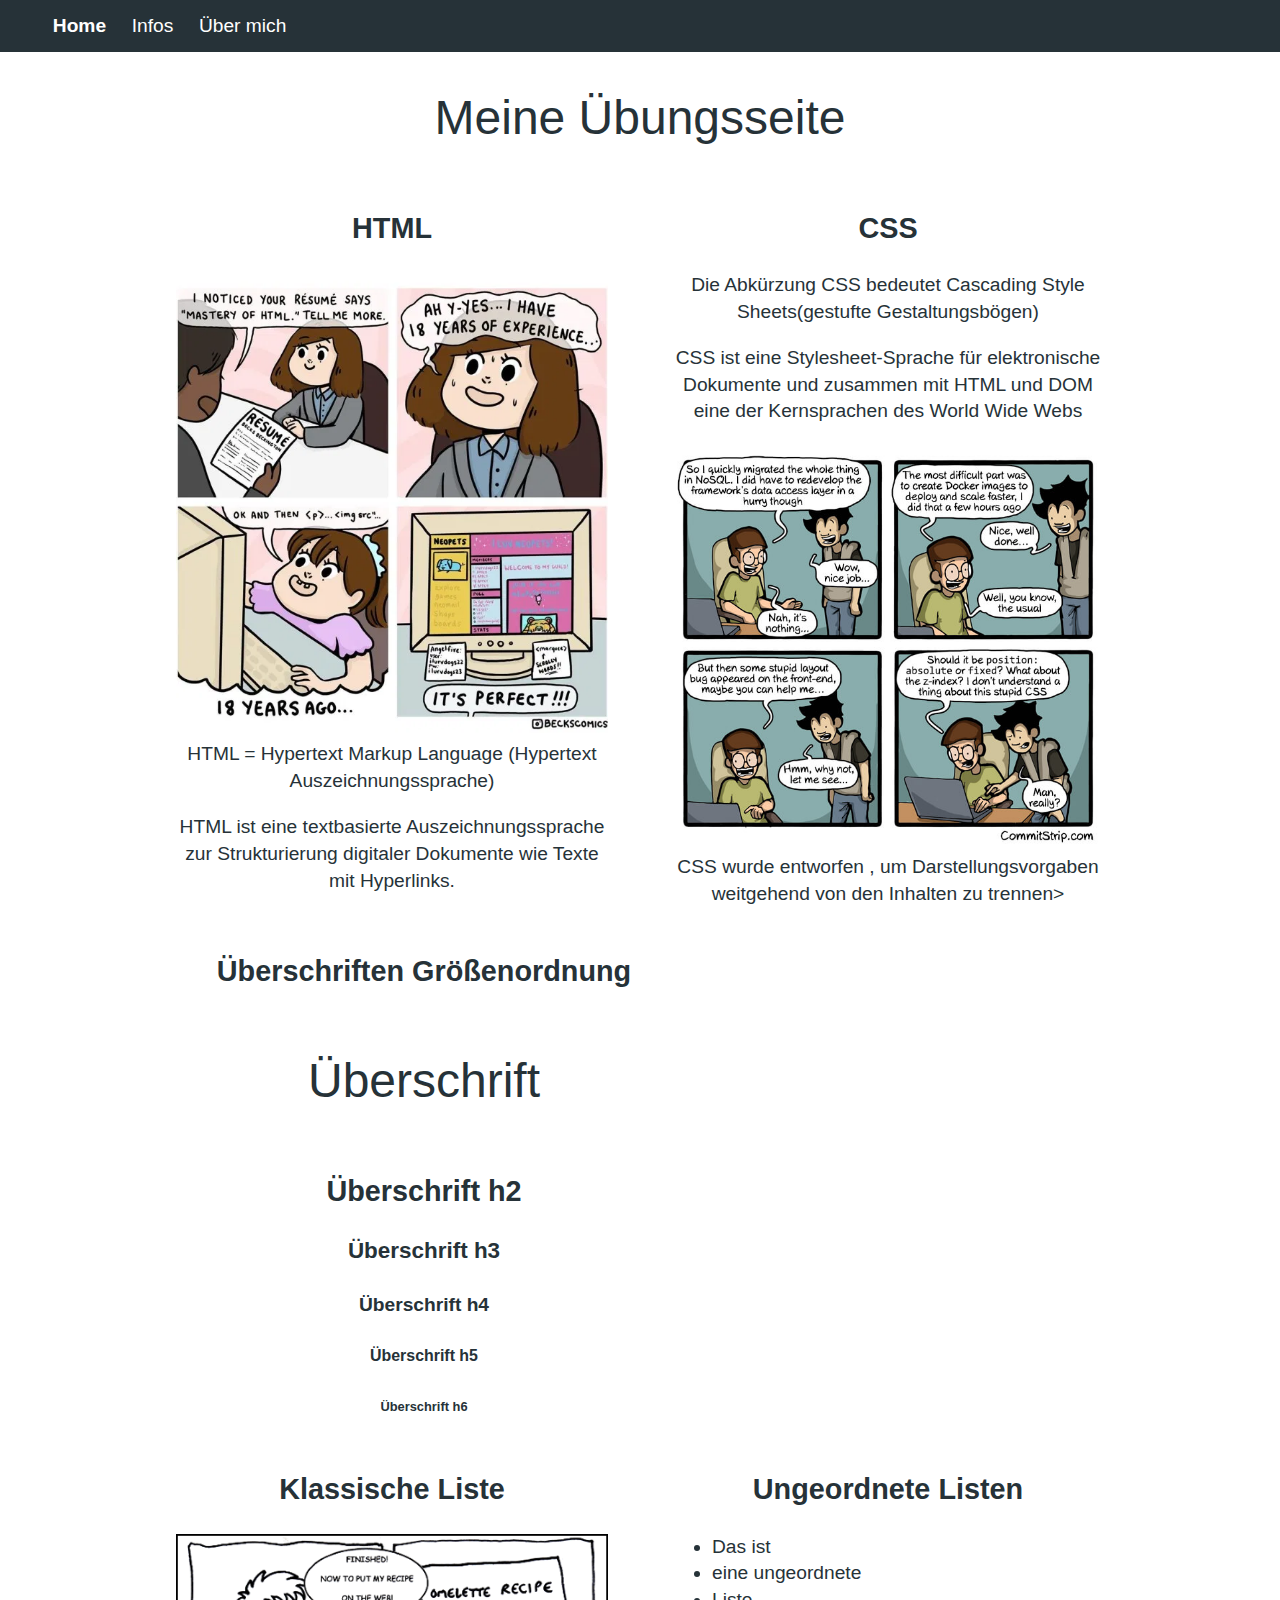
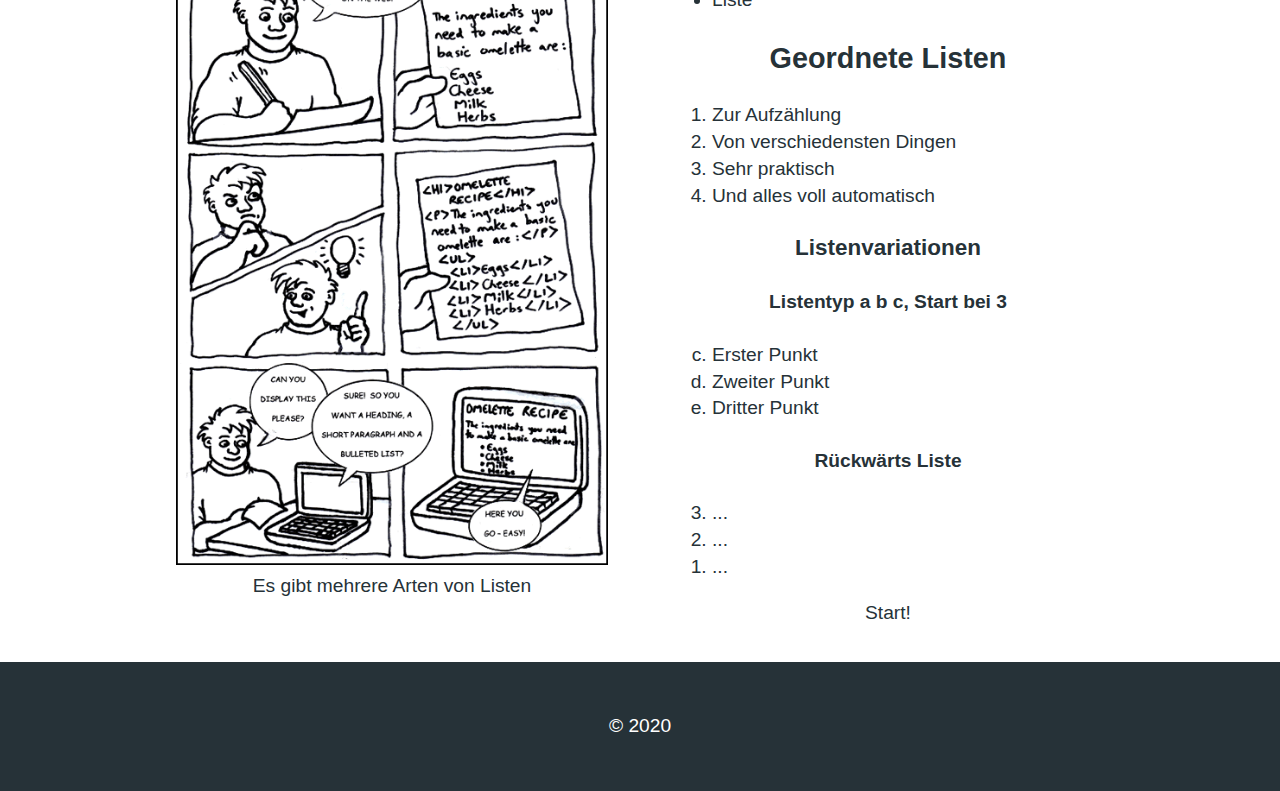
==== index.html @ 45fa5835 "uebungen html css" ====
<!DOCTYPE html>
<html lang="de"><!--Ist der Anfang und das Ende des HTML Dokuments und beschreibt mit lang die Seitensprache-->
<head>
    <!--Diese Sachen müssen immer im head stehen, diese Inhalte sind nicht direkt auf der Seite zu sehen-->
    <meta charset="UTF-8"><!--charset = Zeichensatz und Attributwert ist UTF-8 das ist Standartzeichensatz und erlaubt es, alle üblichen (und unüblichen) Zeichen zu benutzen-->
    <meta name="viewport" content="width=device-width, initial-scale=1.0"><!--Unterbindet die automatische skalierung auf kleinen Bildschirmen-->
    <meta name="description" content="Dieser text kann von Suchmaschinen in der Trefferliste angezeigt werden. Die description ist wichtig für die SEO."><!--Wichtig für die Suchmaschinenoptimierung-->
    <meta name="robots" content="noindex,nofollow"><!--Besser geht es mit der Datei robot.txt-->
    <link rel="stylesheet" href="training.css"><!--Gibt den Pfad zur CSS Datein an-->
    <title>Training von Jennifer Prosic</title><!--Titel der Website die oben im Tab steht-->
</head>
<body><!--Im body steht das was direkt im Browserfenster zu sehen ist darin befindet sich der eigentliche Inhalt-->

    <header><!--kennzeichnet den Kopf einer Seite oder eines Bereichs-->
        <nav><!--ist für die Hauptnavigation vorgesehen-->
            <ul><!--steht für unorderd list also ungeordnete Liste-->
                <li><a href="index.html" class="aktuell">Home</a></li><!--die links im nav bei denen man auf der Website naigieren kann, li steht für list item (Listenpunkte) die class ist dazu da um diesen link anders zu formatieren-->
                <li><a href="infos.html">Infos</a></li><!--das a Element steht für anchor also Anker darin steht der Linktext den man anklicken kann, href bestimmt wohin man gelangt wenn man drauf drückt es bedeutet Hypertext Reference-->
                <li><a href="uebermich.html">Über mich</a></li>
            </ul>
        </nav>
        <h1>Meine Übungsseite</h1><!--Überschrift die Zahl neben h zeigt die größe an wobei 1 das größte ist und 6 die kleinste-->
    </header>
    <main><!--leitet den Hauptinhalt ein der immer unterschiedlich gefüllt sein kann-->
        <article><!--Inhalte die eigenständig existieren können-->
            <h2>HTML</h2>
            <p><img src="img/mastery.webp" alt="HTML Code">HTML = Hypertext Markup Language (Hypertext Auszeichnungssprache) </p><!--ein paragraph mit einem bild img steht für image, src zeigt den Pfad indem das Bild zu finden ist und alt gibt dem Bild eine kurze Beschreibung-->
            <p> HTML ist eine textbasierte Auszeichnungssprache zur Strukturierung digitaler Dokumente wie Texte mit Hyperlinks.</p>
        </article>
        <article>
            <h2>CSS</h2>
            <p>Die Abkürzung CSS bedeutet Cascading Style Sheets(gestufte Gestaltungsbögen)</p>
            <p>CSS ist eine Stylesheet-Sprache für elektronische Dokumente und zusammen mit HTML und DOM eine der Kernsprachen des World Wide Webs</p>
            <p><img src="img/css-comic.jpg" alt="CSS-Code">CSS wurde entworfen , um Darstellungsvorgaben weitgehend von den Inhalten zu trennen></p>
        </article>
    </main>
    <section id="ueberschriften">
    <article>
        <h2>Überschriften Größenordnung</h2>
        <h1>Überschrift</h1>
        <h2>Überschrift h2</h2>
        <h3>Überschrift h3</h3>
        <h4>Überschrift h4</h4>
        <h5>Überschrift h5</h5>
        <h6>Überschrift h6</h6>
    </article>
    </section>
    <section id="lists">
        <article>
            <h2>Klassische Liste</h2>
            <p><img src="img/Htmlcomicstrip.png" alt="Ungeordnete Liste">Es gibt mehrere Arten von Listen</p>
        </article>
        <article>
        <h2>Ungeordnete Listen</h2>
        <ul>
            <li>Das ist</li>
            <li>eine ungeordnete</li>
            <li>Liste</li>
        </ul>
        <h2>Geordnete Listen</h2>
        <ol>
            <li>Zur Aufzählung</li>
            <li>Von verschiedensten Dingen</li>
            <li>Sehr praktisch</li>
            <li>Und alles voll automatisch</li>
        </ol>
        <h3>Listenvariationen</h3>
        <h4>Listentyp a b c, Start bei 3</h4>
        <ol start="3" type="a">
            <li>Erster Punkt</li>
            <li>Zweiter Punkt</li>
            <li>Dritter Punkt</li>
        </ol>
        <h4>Rückwärts Liste</h4>
        <ol reversed>
            <li>...</li>
            <li>...</li>
            <li>...</li>
        </ol>
        <p>Start!</p>
    </article>
    </section>
    <footer><!--bezeichnet den Fußbereich einer Website kann aber auch ein footer für das Ende eines articles sein-->
        <p>&copy; 2020</p>
    </footer>
    
</body>
</html>
---- training.css ----
/*Ein CSS Befehl besteht immer aus einem Selektor einer Deklaration und einem zugewiesenen Wert*/
body{ 
    font-size: 120%;/*legt die Schriftgröße fest*/
    font-family: "Helvetica New", Arial, sans-serif;/*bestimmt die Schriftart diese muss am PC installiert sein oder kann auch mit @import importiert werden*/
    line-height: 1.4;/*legt die Zeilenhöhe fest*/
    background-color: #ffffff;/*Farbe des Hindergrundes*/
    color: #263238;/*Textfarbe*/
    margin: 0;/*legt den Außenabstand von Elementen fest */
}
h1{
    font-size: 3rem;/*3rem bedeutet das die Schrift 3 mal so groß ist wie im Browser festgelegt*/
    font-weight: normal;/*damit die Schrift nicht fett sondern normal angezeigt wird*/
    text-align: center;/*zentriert die Überschrift*/
    padding: 2rem;/*sorgt für den Innenabstand*/
    margin: 0;/*mit 0 entfernt man den sonst vorhandenen Außenabstand*/
}
nav{
    background-color: #263238;
}
nav ul{ /*hier wird nur die ul der naigation verändert*/
    margin: 0;
    display: flex;/*bewirkt das die Listenpunkte nebeneinander statt untereinander angezeigt werden*/
    list-style: none;/*löscht die normalerweise vorhandenen Listenpunkte*/
}
nav a{/*das a Element innerhalb des nav*/
    color: white;
    text-decoration: none;/*die standard Linksunterstreichung wird entfernt*/
    display: block;/*sorgt dafür das die Links so breit werden wie sie können*/
    padding: 0.8rem;
}
nav a.aktuell{/*wählt das a Element mit der class aktuell das sich im nav befindet*/
    font-weight: bold;
}
main{
    max-width: 62rem;
    margin: auto;/*sorgt für die zentrierung*/
    display: flex;/*ordnet die im main befindlichen article elemente nebeneinander an*/
}
article{
    width: 50%;/*die artikel bekommen eine breite von 50%*/
    margin: 0 2rem;
}
footer{
    background-color: #263238;
    color: #ffffff;
    padding: 2rem;
    margin-top: 1rem;
}
img{
    max-width: 100%;/*das bild soll 100% des elternelements einnehmen*/
    height: auto;/*die höhe passt sich automatisch an damit die proportionen erhalten bleiben*/
}
p{
    text-align: center;
}
h2{
    text-align: center;
    
}
h3{
    text-align: center;
}
h4{
    text-align: center;
}
h5{
    text-align: center;
}
h6{
    text-align: center;
}
section#lists{
    max-width: 62rem;
    margin: auto;
    display: flex;
}
section#ueberschriften{
    max-width: 62rem;
    margin: auto;
    display: flex;
}
@media screen and (max-width:530px){/*wenn es sich um einen bildschirm handelt der max 530px in der breite darstellen kann*/
    main{
        display: block;/*die elemente im main bereich sollen nicht mehr nebeneinander sonder untereinander dargestellt werden*/
    }
    article{
        width: auto;/*die breite der elemente passt sich automatisch an*/
    }
}
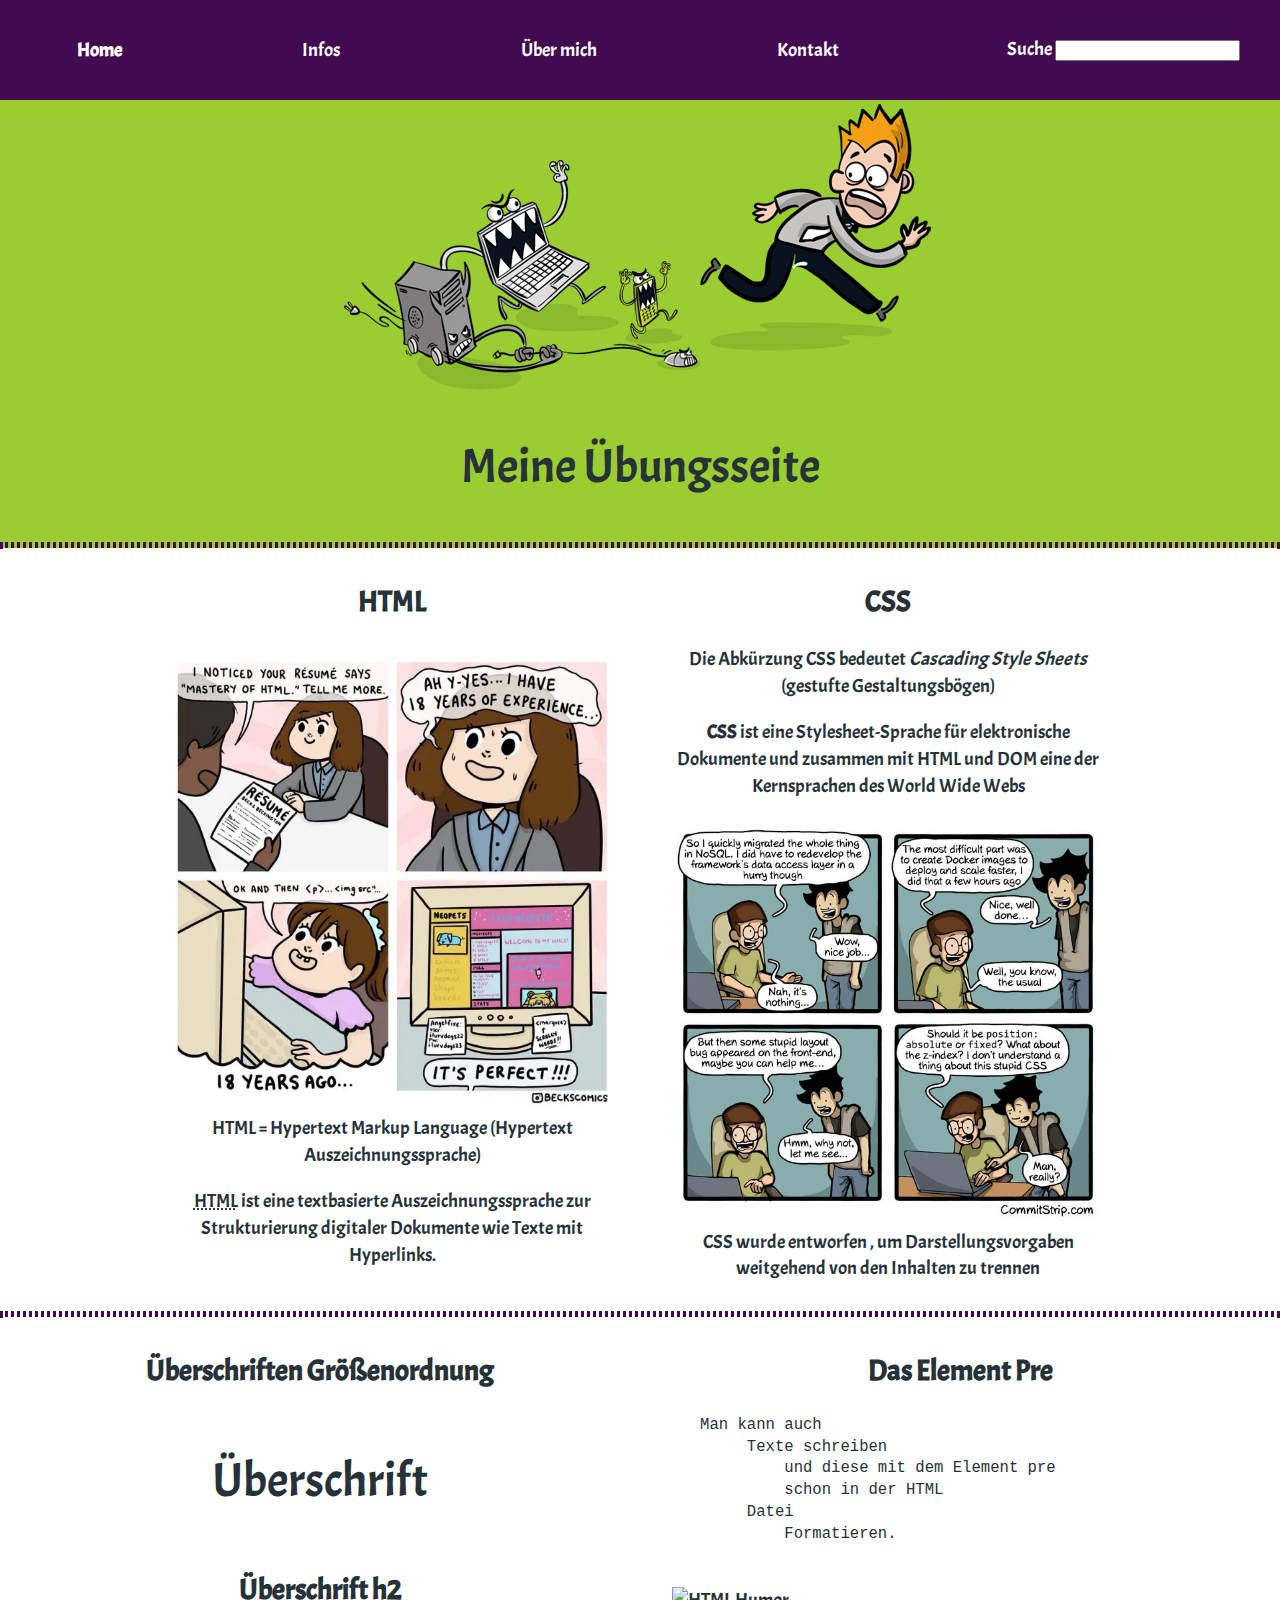
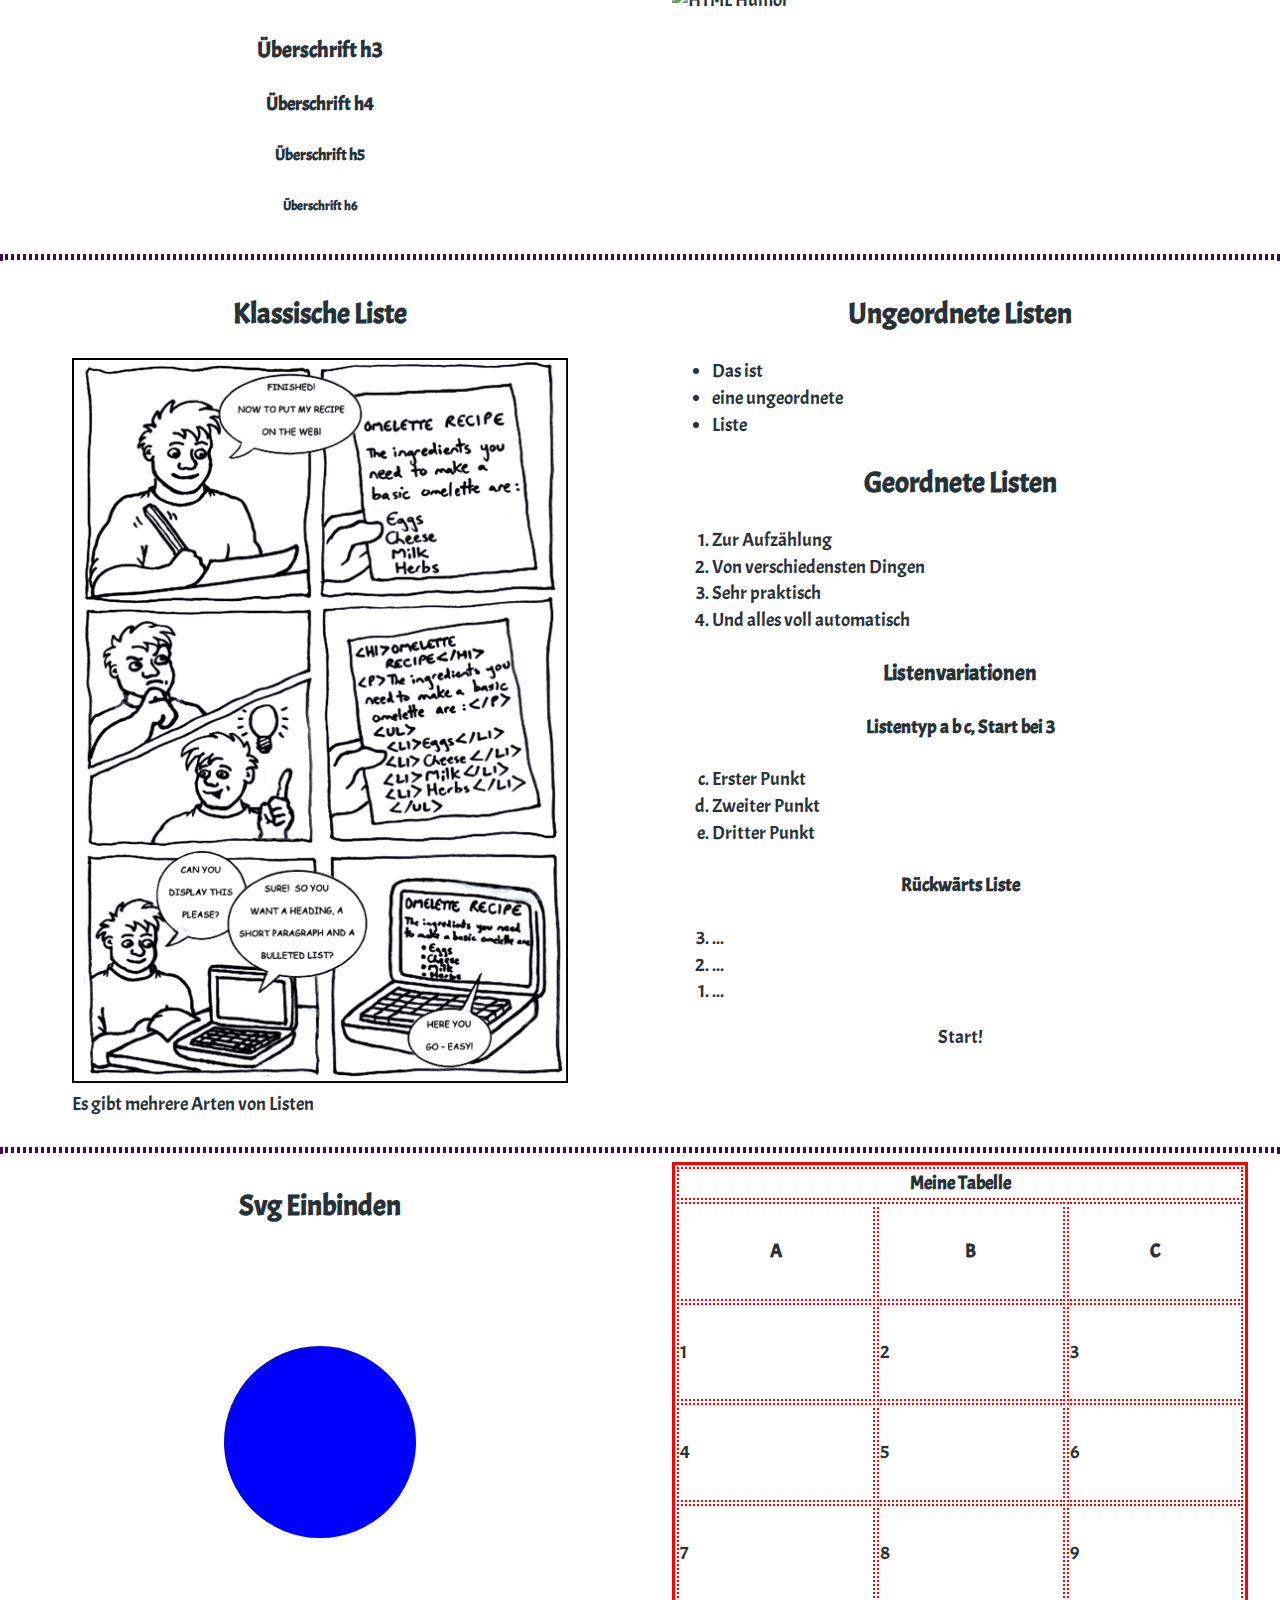
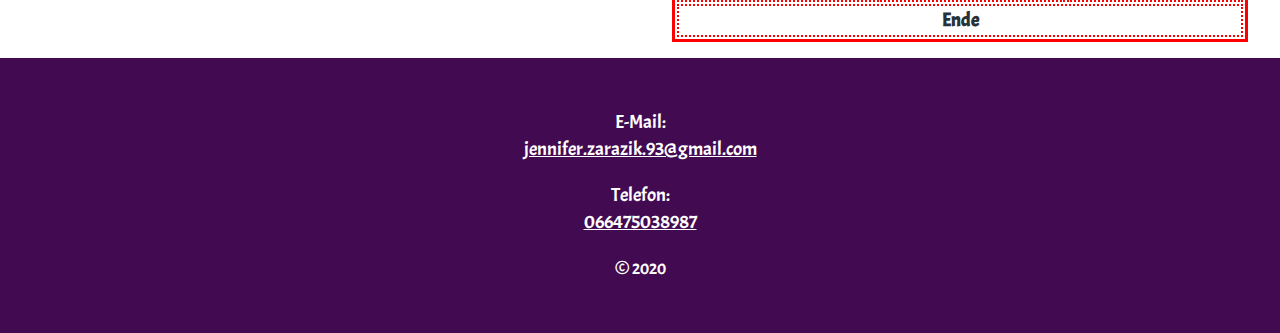
==== commit 01ca895b: "Verfeinerung HTML" ====
--- a/index.html
+++ b/index.html
@@ -8,6 +8,7 @@
     <meta name="robots" content="noindex,nofollow"><!--Besser geht es mit der Datei robot.txt-->
     <link rel="stylesheet" href="training.css"><!--Gibt den Pfad zur CSS Datein an-->
     <title>Training von Jennifer Prosic</title><!--Titel der Website die oben im Tab steht-->
+    <link rel="icon" href="data:image/svg+xml,<svg xmlns=%22http://www.w3.org/2000/svg%22 viewBox=%220 0 100 100%22><text y=%22.9em%22 font-size=%2290%22>💩</text></svg>">
 </head>
 <body><!--Im body steht das was direkt im Browserfenster zu sehen ist darin befindet sich der eigentliche Inhalt-->
 
@@ -17,24 +18,30 @@
                 <li><a href="index.html" class="aktuell">Home</a></li><!--die links im nav bei denen man auf der Website naigieren kann, li steht für list item (Listenpunkte) die class ist dazu da um diesen link anders zu formatieren-->
                 <li><a href="infos.html">Infos</a></li><!--das a Element steht für anchor also Anker darin steht der Linktext den man anklicken kann, href bestimmt wohin man gelangt wenn man drauf drückt es bedeutet Hypertext Reference-->
                 <li><a href="uebermich.html">Über mich</a></li>
+                <li><a href="kontakt.html">Kontakt</a></li>
+                <li><label for="search">Suche</label>
+                    <input type="search" id="suche" name="suche"></li>
             </ul>
         </nav>
+        <div><img class="header" src="img/it-comic-run.png" alt="Headerbild"></div>
         <h1>Meine Übungsseite</h1><!--Überschrift die Zahl neben h zeigt die größe an wobei 1 das größte ist und 6 die kleinste-->
+        <hr>
     </header>
     <main><!--leitet den Hauptinhalt ein der immer unterschiedlich gefüllt sein kann-->
         <article><!--Inhalte die eigenständig existieren können-->
             <h2>HTML</h2>
-            <p><img src="img/mastery.webp" alt="HTML Code">HTML = Hypertext Markup Language (Hypertext Auszeichnungssprache) </p><!--ein paragraph mit einem bild img steht für image, src zeigt den Pfad indem das Bild zu finden ist und alt gibt dem Bild eine kurze Beschreibung-->
-            <p> HTML ist eine textbasierte Auszeichnungssprache zur Strukturierung digitaler Dokumente wie Texte mit Hyperlinks.</p>
+            <p><img src="img/mastery.webp" alt="HTML Code" title="Master of HTML">HTML = Hypertext Markup Language (Hypertext Auszeichnungssprache) </p><!--ein paragraph mit einem bild img steht für image, src zeigt den Pfad indem das Bild zu finden ist und alt gibt dem Bild eine kurze Beschreibung-->
+            <p><abbr title="Hypertext Markup Language">HTML</abbr> ist eine textbasierte Auszeichnungssprache zur Strukturierung digitaler Dokumente wie Texte mit Hyperlinks.</p>
         </article>
         <article>
             <h2>CSS</h2>
-            <p>Die Abkürzung CSS bedeutet Cascading Style Sheets(gestufte Gestaltungsbögen)</p>
-            <p>CSS ist eine Stylesheet-Sprache für elektronische Dokumente und zusammen mit HTML und DOM eine der Kernsprachen des World Wide Webs</p>
-            <p><img src="img/css-comic.jpg" alt="CSS-Code">CSS wurde entworfen , um Darstellungsvorgaben weitgehend von den Inhalten zu trennen></p>
+            <p>Die Abkürzung CSS bedeutet <em>Cascading Style Sheets</em> (gestufte Gestaltungsbögen)</p>
+            <p><strong> CSS </strong>ist eine Stylesheet-Sprache für elektronische Dokumente und zusammen mit HTML und DOM eine der Kernsprachen des World Wide Webs</p>
+            <p><img src="img/css-comic.jpg" alt="CSS-Code">CSS wurde entworfen , um Darstellungsvorgaben weitgehend von den Inhalten zu trennen</p>
         </article>
     </main>
-    <section id="ueberschriften">
+    <hr>
+    <section>
     <article>
         <h2>Überschriften Größenordnung</h2>
         <h1>Überschrift</h1>
@@ -44,11 +51,25 @@
         <h5>Überschrift h5</h5>
         <h6>Überschrift h6</h6>
     </article>
+    <article>
+        <h2>Das Element Pre</h2>
+        <p>
+            <pre>   Man kann auch 
+        Texte schreiben
+            und diese mit dem Element pre 
+            schon in der HTML 
+        Datei
+            Formatieren.
+            </pre>
+        </p>
+        <img id="humor" src="https://lh3.googleusercontent.com/proxy/hjAZSiKzLERheSwDszqvmNXxg4OcZ6X2-Wz20EsyhbWSLb7-lN3X-waKhcwUqclAKFImKjhWADohK4GFbtxVYgzQUg" alt="HTML Humor">
+    </article>
     </section>
-    <section id="lists">
+    <hr>
+    <section>
         <article>
             <h2>Klassische Liste</h2>
-            <p><img src="img/Htmlcomicstrip.png" alt="Ungeordnete Liste">Es gibt mehrere Arten von Listen</p>
+            <figure><img src="img/Htmlcomicstrip.png" alt=""><figcaption>Es gibt mehrere Arten von Listen</figcaption></figure>
         </article>
         <article>
         <h2>Ungeordnete Listen</h2>
@@ -80,8 +101,56 @@
         <p>Start!</p>
     </article>
     </section>
+    <hr>
+    <section>
+        <article>
+        <h2>Svg Einbinden</h3>
+        <svg xmlns="http://www.w3.org/2000/svg" viewBox="0 0 120 80">
+            <circle r="20" cx="60" cy="40" fill="blue"/></svg>
+        </article>
+        <article>
+            <table>
+                <thead>
+                <tr>
+                <th colspan="3">Meine Tabelle</th>
+                </tr>
+                </thead> 
+                <tbody>
+                <tr>
+                    <th>A</th>
+                    <th>B</th>
+                    <th>C</th>
+                </tr>
+                <tr>
+                    <td>1</td>
+                    <td>2</td>
+                    <td>3</td>
+                </tr>
+                <tr>
+                    <td>4</td>
+                    <td>5</td>
+                    <td>6</td>
+                </tr>
+                <tr>
+                    <td>7</td>
+                    <td>8</td>
+                    <td>9</td>
+                </tr>
+                </tbody>
+                <tfoot>
+                    <tr>
+                    <th colspan="3">Ende</th>
+                    </tr>
+                </tfoot>
+            </table>
+        </article>
+    </section>
     <footer><!--bezeichnet den Fußbereich einer Website kann aber auch ein footer für das Ende eines articles sein-->
-        <p>&copy; 2020</p>
+        <div>
+        <p>E-Mail:<br> <a href="jennifer.zarazik.93@gmail.com">jennifer.zarazik.93@gmail.com</a></p>
+        <p>Telefon:<br> <a href="tel:+4366475038987">066475038987</a> </p>
+        </div>
+        <p>&copy; <small>2020</small></p>
     </footer>
     
 </body>
--- a/training.css
+++ b/training.css
@@ -1,7 +1,8 @@
+@import url('https://fonts.googleapis.com/css2?family=Acme&display=swap');
 /*Ein CSS Befehl besteht immer aus einem Selektor einer Deklaration und einem zugewiesenen Wert*/
 body{ 
     font-size: 120%;/*legt die Schriftgröße fest*/
-    font-family: "Helvetica New", Arial, sans-serif;/*bestimmt die Schriftart diese muss am PC installiert sein oder kann auch mit @import importiert werden*/
+    font-family: 'Acme', sans-serif;/*bestimmt die Schriftart diese muss am PC installiert sein oder kann auch mit @import importiert werden*/
     line-height: 1.4;/*legt die Zeilenhöhe fest*/
     background-color: #ffffff;/*Farbe des Hindergrundes*/
     color: #263238;/*Textfarbe*/
@@ -15,12 +16,15 @@
     margin: 0;/*mit 0 entfernt man den sonst vorhandenen Außenabstand*/
 }
 nav{
-    background-color: #263238;
+    background-color: #420a50;
+    padding: 1.5rem;
 }
 nav ul{ /*hier wird nur die ul der naigation verändert*/
     margin: 0;
     display: flex;/*bewirkt das die Listenpunkte nebeneinander statt untereinander angezeigt werden*/
     list-style: none;/*löscht die normalerweise vorhandenen Listenpunkte*/
+    justify-content: center;
+    justify-content: space-between;
 }
 nav a{/*das a Element innerhalb des nav*/
     color: white;
@@ -31,24 +35,47 @@
 nav a.aktuell{/*wählt das a Element mit der class aktuell das sich im nav befindet*/
     font-weight: bold;
 }
+nav a:hover{
+    color: yellowgreen;
+}
+header{
+    background-color: yellowgreen;
+}
 main{
     max-width: 62rem;
     margin: auto;/*sorgt für die zentrierung*/
     display: flex;/*ordnet die im main befindlichen article elemente nebeneinander an*/
 }
+section.colorsection{
+    background-color: rgba(172, 218, 105, 0.151);
+    width: 100%;
+}
 article{
     width: 50%;/*die artikel bekommen eine breite von 50%*/
     margin: 0 2rem;
 }
+article#uebermich{
+    margin: auto;
+}
 footer{
-    background-color: #263238;
+    background-color: #420a50;
     color: #ffffff;
     padding: 2rem;
     margin-top: 1rem;
 }
+footer a{
+    color: white;
+}
+footer a:hover{
+    color: yellowgreen;
+}
 img{
     max-width: 100%;/*das bild soll 100% des elternelements einnehmen*/
     height: auto;/*die höhe passt sich automatisch an damit die proportionen erhalten bleiben*/
+}
+
+div{
+    text-align: center;
 }
 p{
     text-align: center;
@@ -69,15 +96,44 @@
 h6{
     text-align: center;
 }
-section#lists{
-    max-width: 62rem;
+section{
+    
     margin: auto;
     display: flex;
 }
-section#ueberschriften{
-    max-width: 62rem;
+
+aside{
+    max-width: 15rem;
     margin: auto;
-    display: flex;
+}
+dt{
+    font-weight: bold;
+}
+nav #suche{
+    margin-top: 1rem;
+    margin-right: 1rem;
+}
+nav label{
+    color: white;
+}
+fieldset{
+    text-align: center;
+    width: 100%;
+}
+main#formular{
+    justify-content: center;
+}
+table{
+    border: solid red;
+    width: 100%;
+    height: 100%;
+}
+td, th{
+    border: 2px dotted red;
+}
+hr{
+    border: 3px #420a50;
+    border-style: dotted;
 }
 @media screen and (max-width:530px){/*wenn es sich um einen bildschirm handelt der max 530px in der breite darstellen kann*/
     main{
@@ -86,4 +142,10 @@
     article{
         width: auto;/*die breite der elemente passt sich automatisch an*/
     }
+    cite{
+        margin-left: 15rem;
+    }
+    section{
+        display: block;
+    }
 }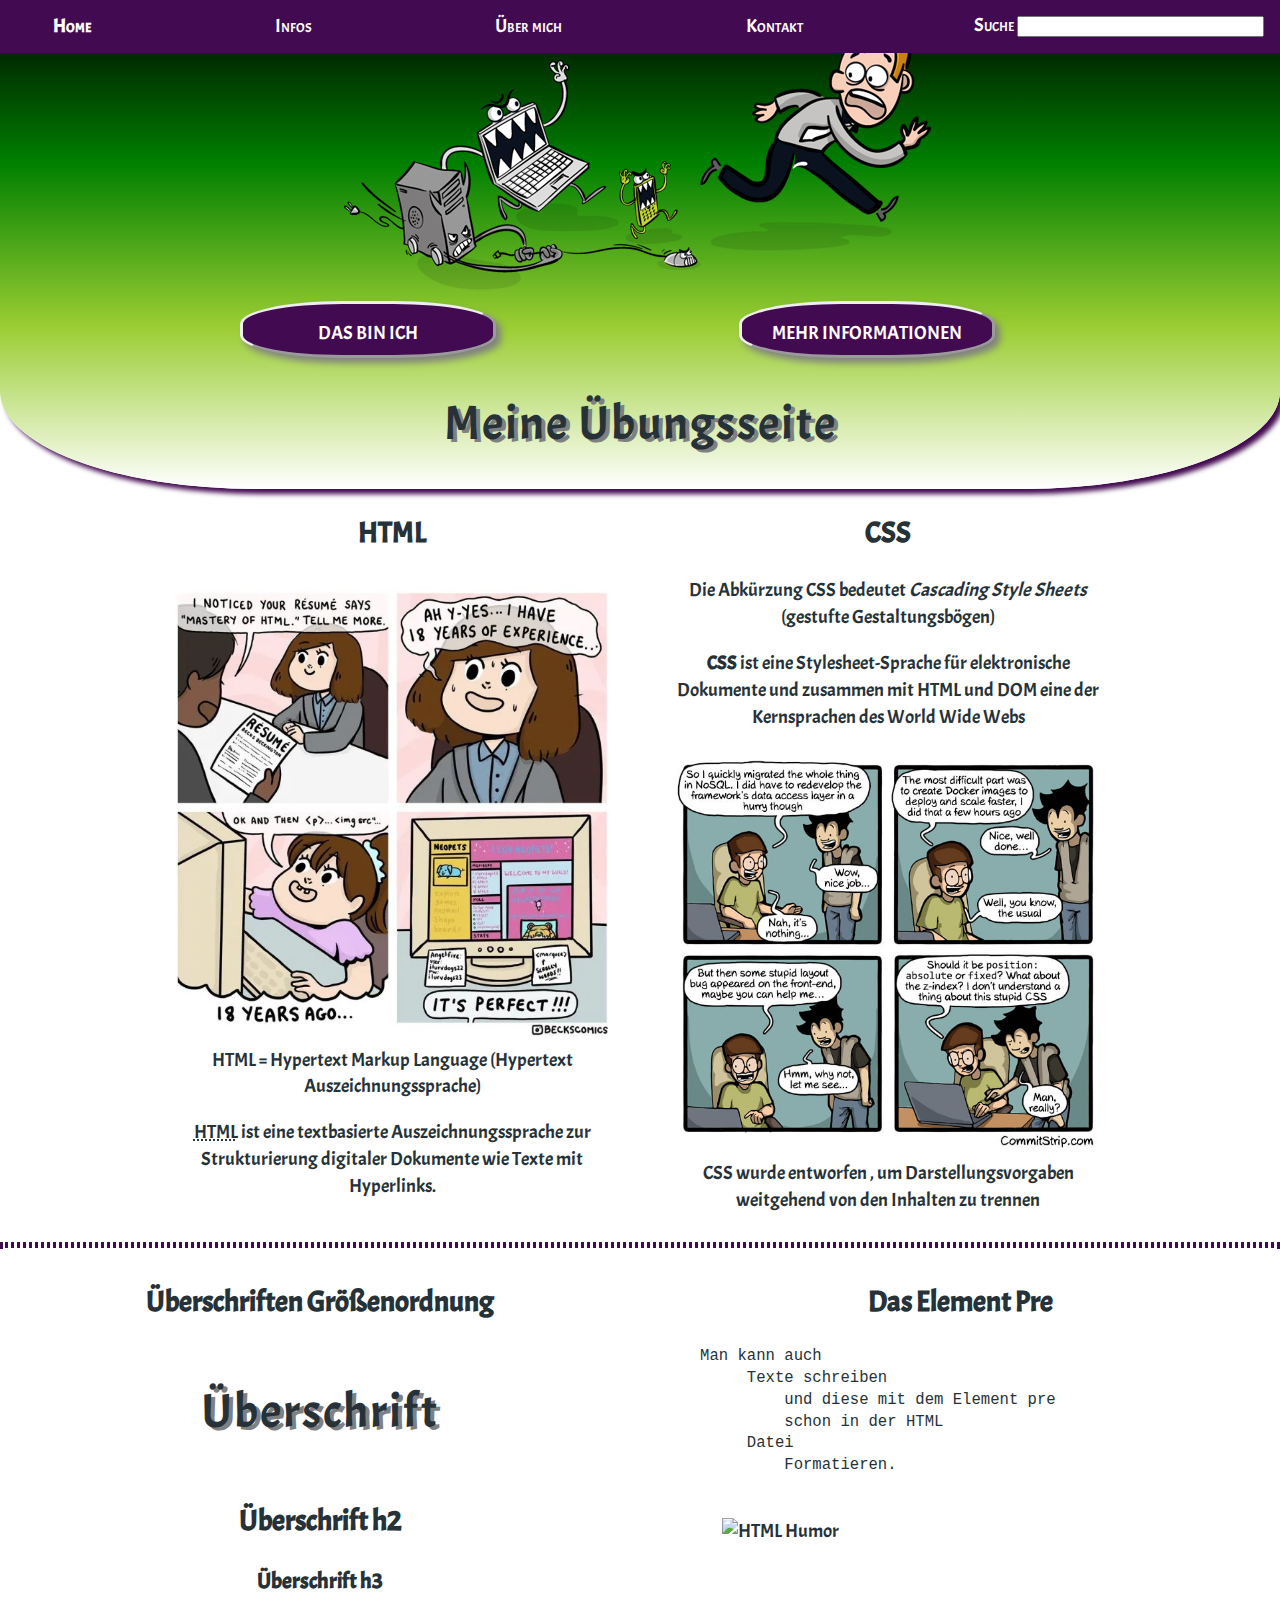
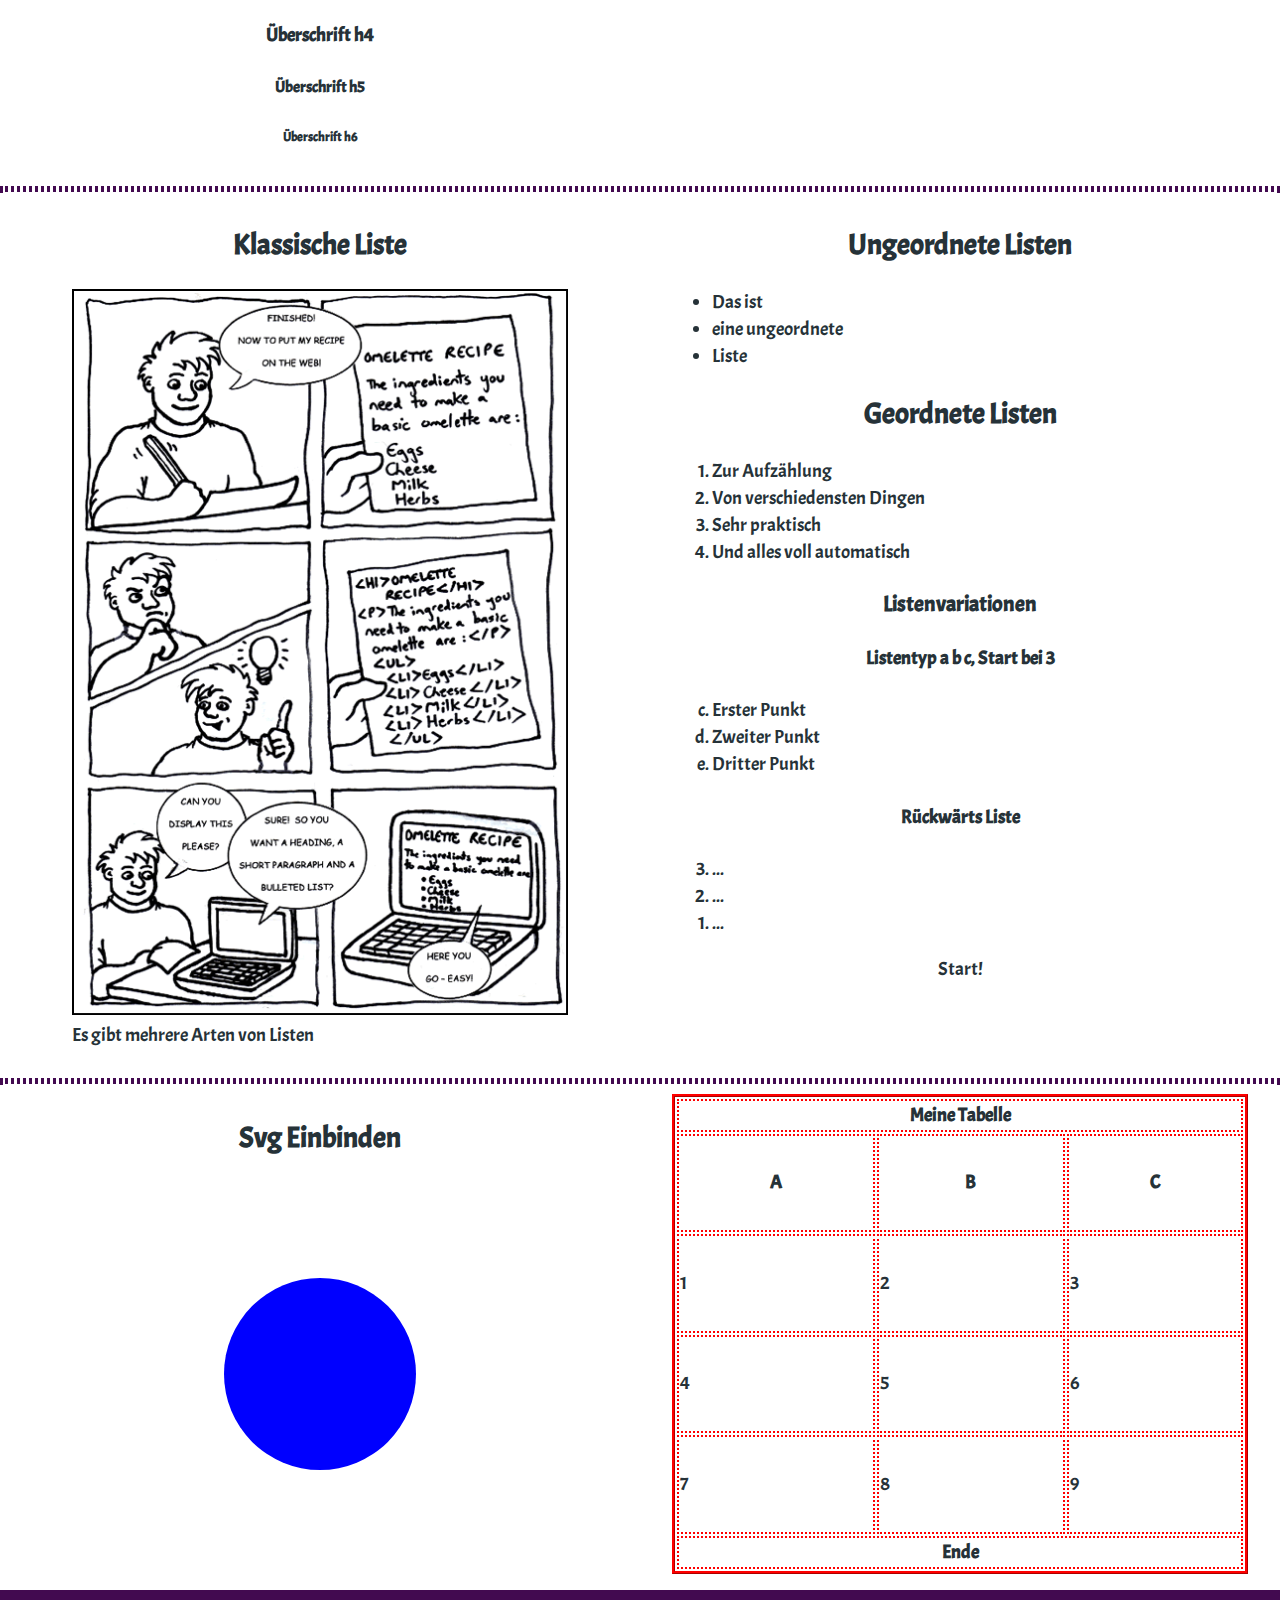
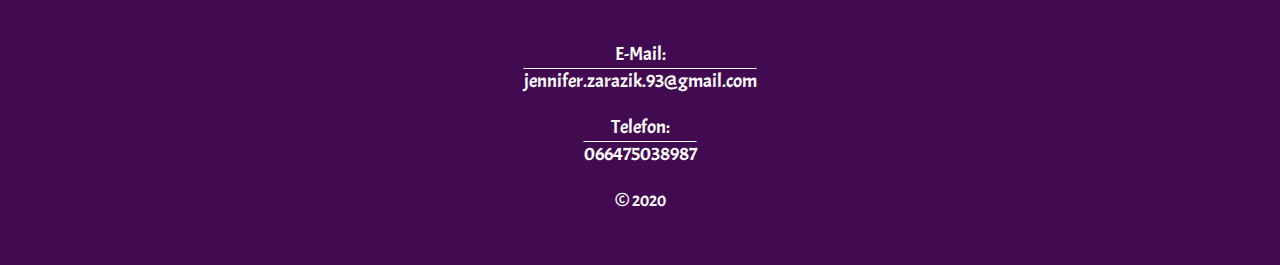
==== commit f206b915: "trainingswebsite fast fertig" ====
--- a/index.html
+++ b/index.html
@@ -13,8 +13,9 @@
 <body><!--Im body steht das was direkt im Browserfenster zu sehen ist darin befindet sich der eigentliche Inhalt-->
 
     <header><!--kennzeichnet den Kopf einer Seite oder eines Bereichs-->
-        <nav><!--ist für die Hauptnavigation vorgesehen-->
-            <ul><!--steht für unorderd list also ungeordnete Liste-->
+        <nav>
+            <button class="navbutton" aria-expanded="false" aria-controls="navi-liste"><img src="/img/iconfinder_menu-alt_134216.png" alt=""> Menü</button><!--ist für die Hauptnavigation vorgesehen-->
+            <ul id="navi-liste"><!--steht für unorderd list also ungeordnete Liste-->
                 <li><a href="index.html" class="aktuell">Home</a></li><!--die links im nav bei denen man auf der Website naigieren kann, li steht für list item (Listenpunkte) die class ist dazu da um diesen link anders zu formatieren-->
                 <li><a href="infos.html">Infos</a></li><!--das a Element steht für anchor also Anker darin steht der Linktext den man anklicken kann, href bestimmt wohin man gelangt wenn man drauf drückt es bedeutet Hypertext Reference-->
                 <li><a href="uebermich.html">Über mich</a></li>
@@ -24,8 +25,10 @@
             </ul>
         </nav>
         <div><img class="header" src="img/it-comic-run.png" alt="Headerbild"></div>
+        <a class="button" href="uebermich.html">Das bin ich</a>
+        <a class="button" href="infos.html">Mehr Informationen</a>
         <h1>Meine Übungsseite</h1><!--Überschrift die Zahl neben h zeigt die größe an wobei 1 das größte ist und 6 die kleinste-->
-        <hr>
+
     </header>
     <main><!--leitet den Hauptinhalt ein der immer unterschiedlich gefüllt sein kann-->
         <article><!--Inhalte die eigenständig existieren können-->
@@ -62,7 +65,7 @@
             Formatieren.
             </pre>
         </p>
-        <img id="humor" src="https://lh3.googleusercontent.com/proxy/hjAZSiKzLERheSwDszqvmNXxg4OcZ6X2-Wz20EsyhbWSLb7-lN3X-waKhcwUqclAKFImKjhWADohK4GFbtxVYgzQUg" alt="HTML Humor">
+        <img id="humor" src="https://debeste.de/upload/70050765f6979b4f3a21282b026f3df44315.jpg" alt="HTML Humor">
     </article>
     </section>
     <hr>
@@ -152,6 +155,16 @@
         </div>
         <p>&copy; <small>2020</small></p>
     </footer>
-    
+   
 </body>
+<script>
+    const hamburger = document.querySelector('button[aria-expanded]');
+    function klappNav({
+        target
+    }){
+        const expanded = target.getAttribute('aria-expanded') === 'true' || false;
+        hamburger.setAttribute('aria-expanded', !expanded);
+    }
+    hamburger.addEventListener('click', klappNav);
+</script> 
 </html>--- a/training.css
+++ b/training.css
@@ -14,10 +14,13 @@
     text-align: center;/*zentriert die Überschrift*/
     padding: 2rem;/*sorgt für den Innenabstand*/
     margin: 0;/*mit 0 entfernt man den sonst vorhandenen Außenabstand*/
+    letter-spacing: 2px;
+    text-shadow: grey 4px 3px 0;
 }
 nav{
     background-color: #420a50;
-    padding: 1.5rem;
+    position: fixed;
+    width: 100%;
 }
 nav ul{ /*hier wird nur die ul der naigation verändert*/
     margin: 0;
@@ -25,6 +28,7 @@
     list-style: none;/*löscht die normalerweise vorhandenen Listenpunkte*/
     justify-content: center;
     justify-content: space-between;
+    font-variant: small-caps;
 }
 nav a{/*das a Element innerhalb des nav*/
     color: white;
@@ -38,8 +42,13 @@
 nav a:hover{
     color: yellowgreen;
 }
+nav button{
+    display: none;
+}
 header{
-    background-color: yellowgreen;
+    background: linear-gradient(black,green,yellowgreen, white);
+    border-radius: 0 0 20% 20%;
+    box-shadow: #420a50 5px 5px 5px;
 }
 main{
     max-width: 62rem;
@@ -65,6 +74,7 @@
 }
 footer a{
     color: white;
+    text-decoration: overline;
 }
 footer a:hover{
     color: yellowgreen;
@@ -72,6 +82,33 @@
 img{
     max-width: 100%;/*das bild soll 100% des elternelements einnehmen*/
     height: auto;/*die höhe passt sich automatisch an damit die proportionen erhalten bleiben*/
+}
+
+#humor{
+    width: 400px;
+    height: auto;
+    margin-left: 50px;
+}
+
+a.button{
+    background-color: #420a50;
+    color: white;
+    display: inline-block;
+    text-align: center;
+    border-radius: 40%;
+    border: outset;
+    width: 250px;
+    height: 35px;
+    margin-left: 15rem;
+    padding-top: 1rem;
+    text-transform: uppercase;
+    text-decoration: none;
+    box-shadow: grey 5px 5px 7px;
+}
+
+a.button:hover{
+    color: greenyellow;
+    transform: scale(110%);
 }
 
 div{
@@ -119,18 +156,44 @@
 fieldset{
     text-align: center;
     width: 100%;
+    border: 2px outset black;
+    box-shadow: grey 0 0 0.5rem;
 }
 main#formular{
     justify-content: center;
+    width: 100%;
+}
+.contact{
+    display: flex;
+    justify-content: space-between;
+    width: 20rem;
+}
+
+input{
+    padding-right: 4rem;
+    margin-bottom: 1rem;
+}
+input:focus{
+    border:2px groove greenyellow;
+}
+
+#submit, #reset{
+    border: 2px outset grey;
+    color: grey;
+    margin-left: 1rem;
+}
+#submit:hover, #reset:hover{
+    color: black;
 }
 table{
-    border: solid red;
+    border: ridge red;
     width: 100%;
     height: 100%;
 }
 td, th{
     border: 2px dotted red;
 }
+
 hr{
     border: 3px #420a50;
     border-style: dotted;
@@ -148,4 +211,37 @@
     section{
         display: block;
     }
+
+    a.button{
+        display: none;
+    }
+    nav ul{
+        flex-wrap: wrap;
+    }
+    .contact{
+        display: block;
+    }
+    nav ul{
+        display: block;
+        padding-left: 0;
+        display: none;
+        margin-top: 2rem;
+        margin-left: 1rem;
+    }
+    nav li{
+        margin: 2px 0px;
+        background: #222;
+    }
+    nav button{
+        position: absolute;
+        top: 0rem;
+        right: 0.5rem;
+        border:0;
+        background: white;
+        font-size: inherit;
+        display: block;
+    }
+    [aria-expanded="true"]~ul {
+        display: block;
+    }
 }